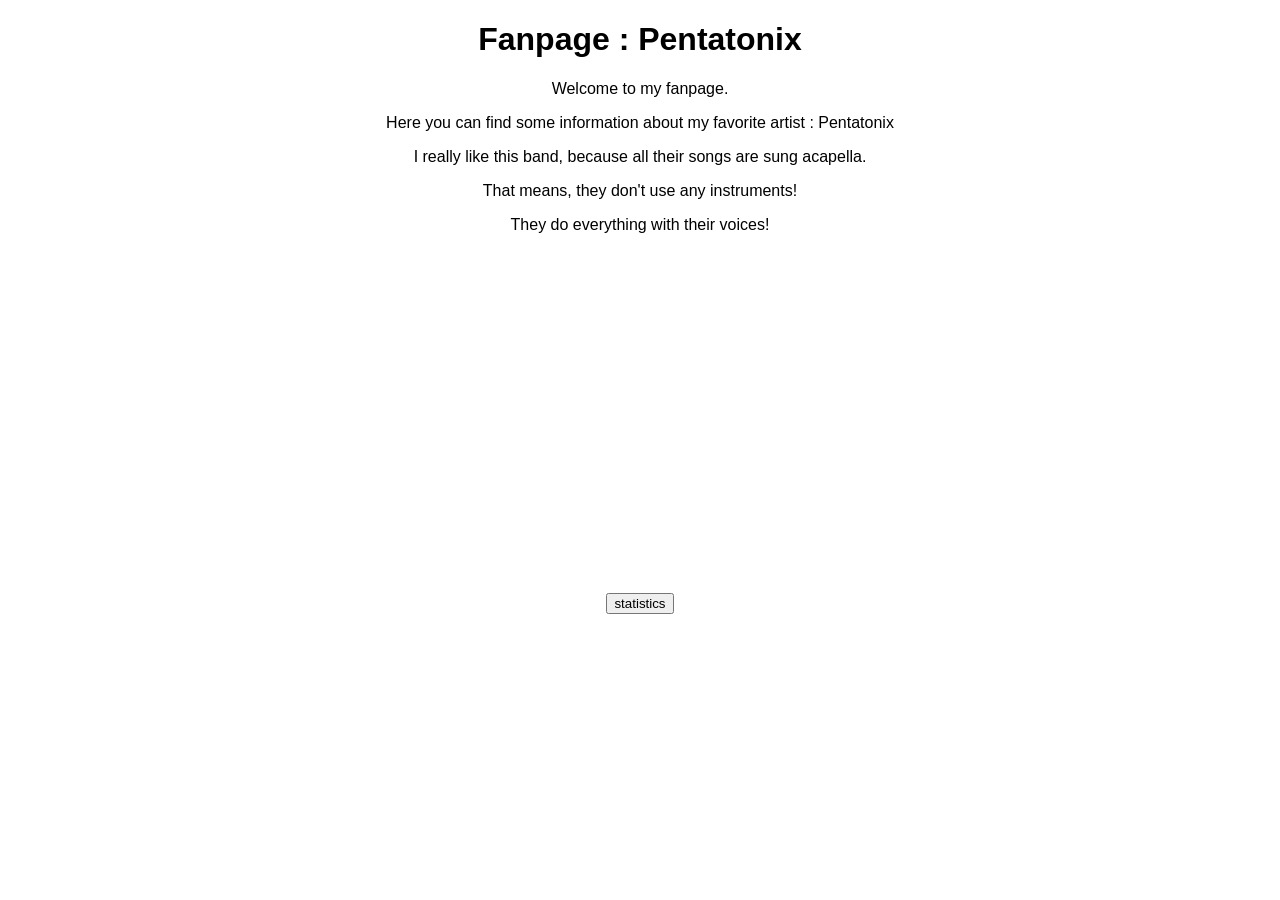
==== index.html @ 0f5cb0e0 "write like test or a msg" ====
<!DOCTYPE html>
<html lang="en">
<head>
    <meta charset="UTF-8">
    <meta name="viewport" content="width=device-width, initial-scale=1.0">
    <title>My Favorite!</title>
    <link rel="stylesheet" href="style.css">
</head>
<body>
    <div class="title">
        <h1>Fanpage : Pentatonix</h1>
    </div>
    <div class="intro">
        <p>Welcome to my fanpage.</p>
        <p>Here you can find some information about my favorite artist : Pentatonix</p>

        <p>I really like this band, because all their songs are sung acapella.</p>
        <p>That means, they don't use any instruments!</p>
        <p>They do everything with their voices!</p>
    </div>
    <div class="youtube">
        <iframe width="560"
                height="315"
                src="https://www.youtube.com/embed/3MteSlpxCpo"
                title="YouTube video player"
                frameborder="0"
                allow="accelerometer; autoplay; clipboard-write; encrypted-media; gyroscope; picture-in-picture"
                allowfullscreen></iframe>
    </div>
    <div class="menu">
        <a href="statistics.html"><input type="button" value="statistics"></a>
    </div>
</body>
</html>
---- style.css ----
body{
    text-align: center;
    font-family: 'Trebuchet MS', 'Lucida Sans Unicode', 'Lucida Grande', 'Lucida Sans', Arial, sans-serif;
}

div{
    margin-bottom: 20px;
}
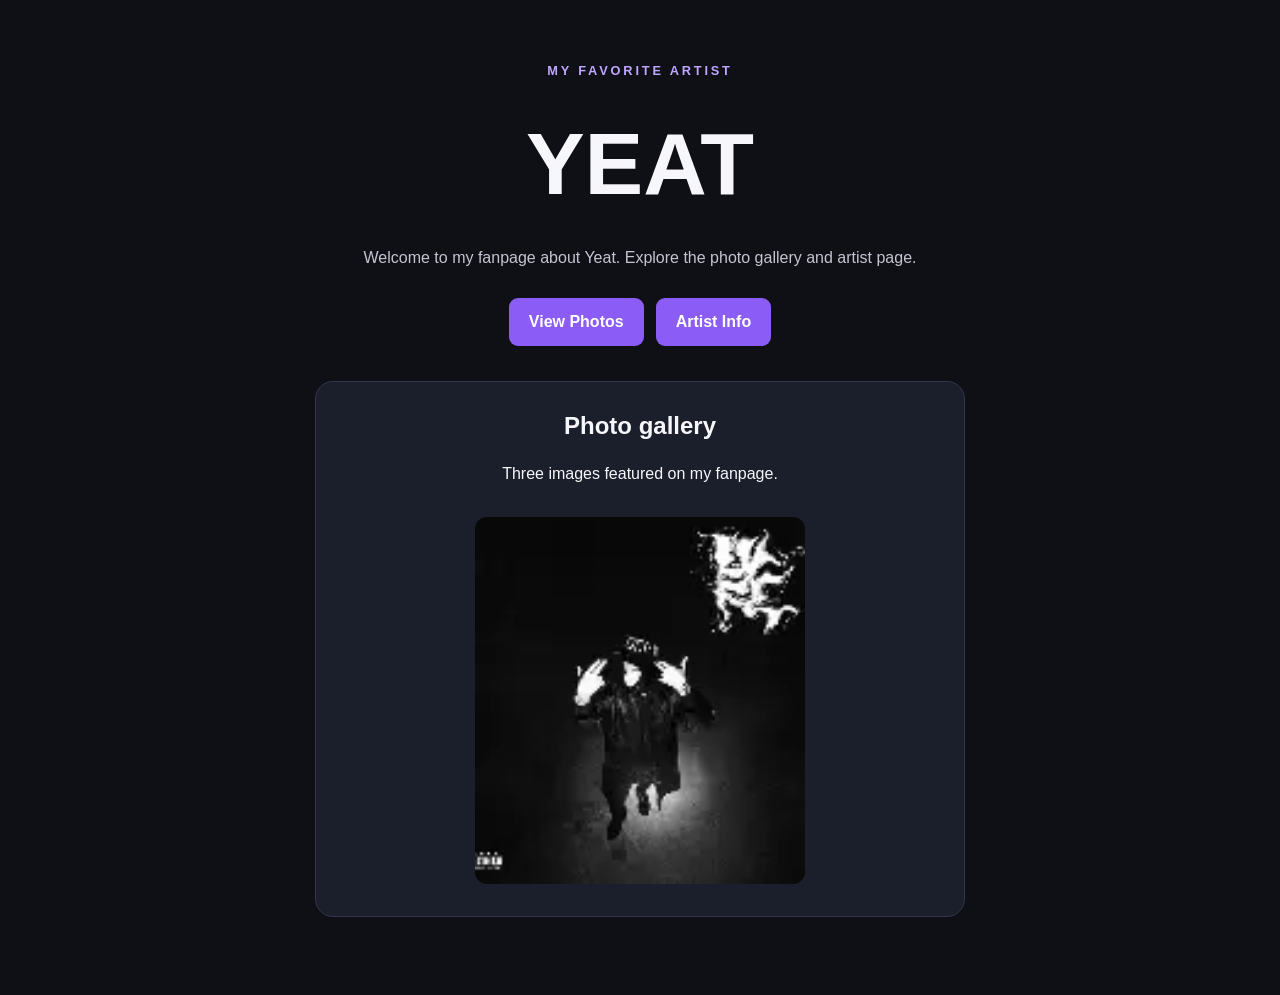
==== commit c66318da: "Added Yeat photo gallery" ====
--- a/index.html
+++ b/index.html
@@ -1,34 +1 @@
-<!DOCTYPE html>
-<html lang="en">
-<head>
-    <meta charset="UTF-8">
-    <meta name="viewport" content="width=device-width, initial-scale=1.0">
-    <title>My Favorite!</title>
-    <link rel="stylesheet" href="style.css">
-</head>
-<body>
-    <div class="title">
-        <h1>Fanpage : Pentatonix</h1>
-    </div>
-    <div class="intro">
-        <p>Welcome to my fanpage.</p>
-        <p>Here you can find some information about my favorite artist : Pentatonix</p>
-
-        <p>I really like this band, because all their songs are sung acapella.</p>
-        <p>That means, they don't use any instruments!</p>
-        <p>They do everything with their voices!</p>
-    </div>
-    <div class="youtube">
-        <iframe width="560"
-                height="315"
-                src="https://www.youtube.com/embed/3MteSlpxCpo"
-                title="YouTube video player"
-                frameborder="0"
-                allow="accelerometer; autoplay; clipboard-write; encrypted-media; gyroscope; picture-in-picture"
-                allowfullscreen></iframe>
-    </div>
-    <div class="menu">
-        <a href="statistics.html"><input type="button" value="statistics"></a>
-    </div>
-</body>
-</html>
+<!DOCTYPE html><html lang="en"><head><meta charset="UTF-8"><meta name="viewport" content="width=device-width,initial-scale=1"><title>Yeat Fanpage</title><link rel="stylesheet" href="style.css"></head><body><main class="wrap"><header><p class="eyebrow">MY FAVORITE ARTIST</p><h1>YEAT</h1><p class="lead">Welcome to my fanpage about Yeat. Explore the photo gallery and artist page.</p></header><nav><a href="photos.html">View Photos</a><a href="statistics.html">Artist Info</a></nav><section class="feature"><h2>Photo gallery</h2><p>Three images featured on my fanpage.</p><a href="photos.html"><img src="img/yeat1.webp" alt="Yeat-themed artwork" class="hero-image"></a></section></main></body></html>
--- a/style.css
+++ b/style.css
@@ -1,8 +1 @@
-body{
-    text-align: center;
-    font-family: 'Trebuchet MS', 'Lucida Sans Unicode', 'Lucida Grande', 'Lucida Sans', Arial, sans-serif;
-}
-
-div{
-    margin-bottom: 20px;
-}
+*{box-sizing:border-box}body{margin:0;background:#0e1016;color:#f7f7fb;font-family:Arial,Helvetica,sans-serif;line-height:1.6}.wrap{max-width:1050px;margin:auto;padding:48px 22px;text-align:center}.eyebrow{letter-spacing:.22em;color:#c0a6ff;font-size:.8rem;font-weight:700}h1{font-size:clamp(2.8rem,8vw,5.5rem);margin:0 0 10px}h2{margin:0}.lead{color:#c5c5d2;max-width:600px;margin:0 auto 28px}nav{display:flex;justify-content:center;gap:12px;flex-wrap:wrap;margin:25px 0 35px}nav a{display:inline-block;background:#8b5cf6;color:white;padding:11px 20px;border-radius:9px;text-decoration:none;font-weight:700}nav a:hover{background:#a78bfa}.feature{background:#1b1e2b;border:1px solid #34364a;padding:25px;border-radius:18px;max-width:650px;margin:30px auto}.hero-image{width:100%;max-width:330px;image-rendering:auto;border-radius:12px;margin-top:14px}.gallery{display:grid;grid-template-columns:repeat(auto-fit,minmax(220px,1fr));gap:20px;margin:28px 0}.gallery figure{margin:0;background:#1b1e2b;border:1px solid #34364a;border-radius:14px;padding:15px}.gallery img{width:100%;height:230px;object-fit:contain;background:#090a10;border-radius:9px}.gallery figcaption{color:#c5c5d2;margin-top:10px;font-size:.92rem}
